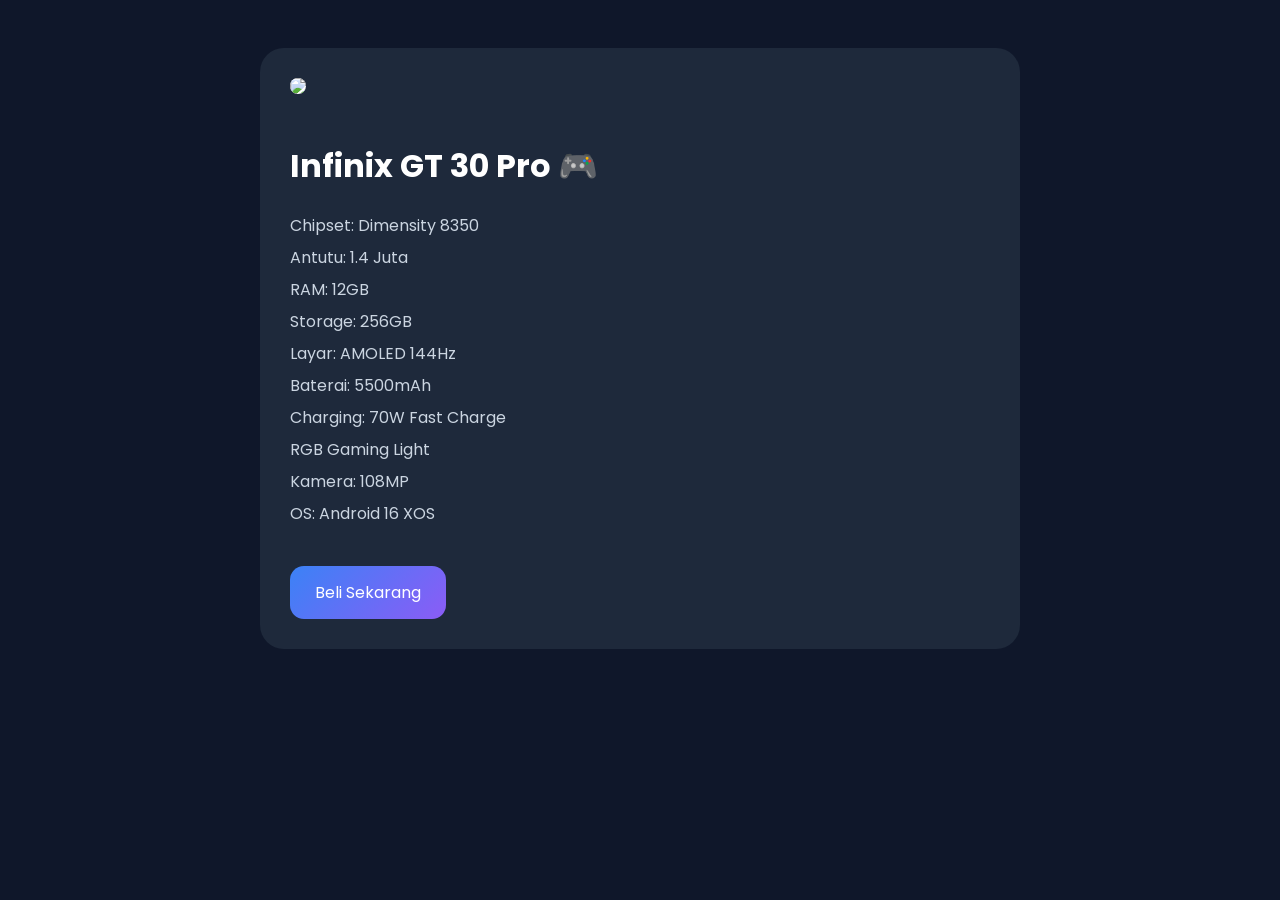
==== a56.html @ bab8f14b "Create a56.html" ====
<!-- FILE: gt30pro.html -->

<!DOCTYPE html>
<html lang="id">
<head>
<meta charset="UTF-8">
<meta name="viewport" content="width=device-width, initial-scale=1.0">
<title>Infinix GT 30 Pro</title>

<link href="https://fonts.googleapis.com/css2?family=Poppins:wght@300;400;500;600;700&display=swap" rel="stylesheet">

<style>

body{
font-family:Poppins,sans-serif;
background:#0f172a;
color:white;
padding:40px;
}

.card{
max-width:700px;
margin:auto;
background:#1e293b;
padding:30px;
border-radius:24px;
}

img{
width:100%;
border-radius:20px;
margin-bottom:20px;
background:white;
}

h1{
margin-bottom:20px;
}

p{
line-height:2;
color:#cbd5e1;
}

.btn{
display:inline-block;
margin-top:20px;
padding:14px 25px;
border-radius:14px;
text-decoration:none;
color:white;
background:linear-gradient(135deg,#3b82f6,#8b5cf6);
}

</style>
</head>
<body>

<div class="card">

<img src="https://fdn2.gsmarena.com/vv/bigpic/infinix-gt-30-pro.jpg">

<h1>Infinix GT 30 Pro 🎮</h1>

<p>
Chipset: Dimensity 8350
<br>
Antutu: 1.4 Juta
<br>
RAM: 12GB
<br>
Storage: 256GB
<br>
Layar: AMOLED 144Hz
<br>
Baterai: 5500mAh
<br>
Charging: 70W Fast Charge
<br>
RGB Gaming Light
<br>
Kamera: 108MP
<br>
OS: Android 16 XOS
</p>

<a class="btn" href="https://tokopedia.com" target="_blank">
Beli Sekarang
</a>

</div>

</body>
</html>
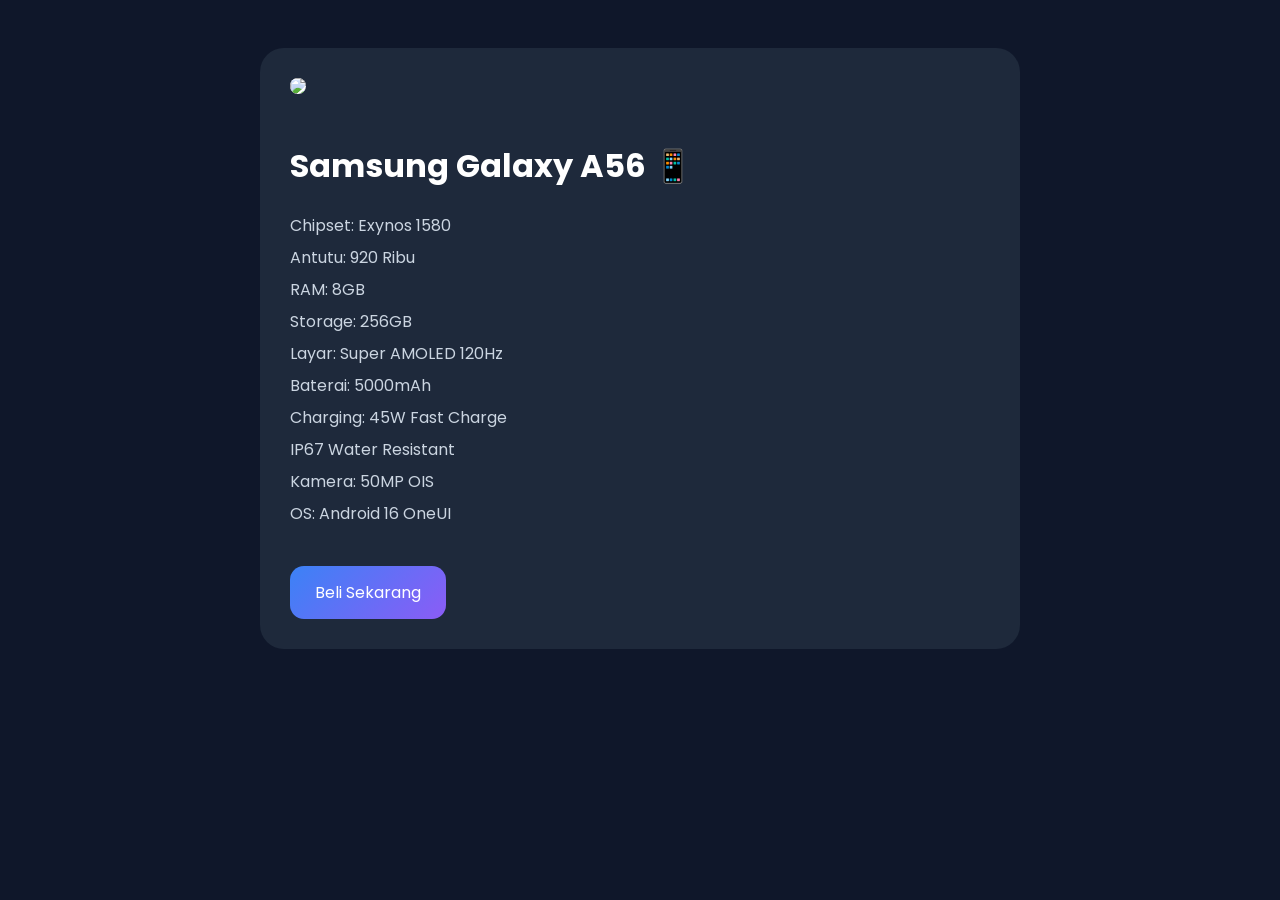
==== commit 2ebe6ce9: "Update a56.html" ====
--- a/a56.html
+++ b/a56.html
@@ -1,11 +1,11 @@
-<!-- FILE: gt30pro.html -->
+<!-- FILE: a56.html -->
 
 <!DOCTYPE html>
 <html lang="id">
 <head>
 <meta charset="UTF-8">
 <meta name="viewport" content="width=device-width, initial-scale=1.0">
-<title>Infinix GT 30 Pro</title>
+<title>Samsung Galaxy A56</title>
 
 <link href="https://fonts.googleapis.com/css2?family=Poppins:wght@300;400;500;600;700&display=swap" rel="stylesheet">
 
@@ -58,30 +58,30 @@
 
 <div class="card">
 
-<img src="https://fdn2.gsmarena.com/vv/bigpic/infinix-gt-30-pro.jpg">
+<img src="https://fdn2.gsmarena.com/vv/bigpic/samsung-galaxy-a56.jpg">
 
-<h1>Infinix GT 30 Pro 🎮</h1>
+<h1>Samsung Galaxy A56 📱</h1>
 
 <p>
-Chipset: Dimensity 8350
+Chipset: Exynos 1580
 <br>
-Antutu: 1.4 Juta
+Antutu: 920 Ribu
 <br>
-RAM: 12GB
+RAM: 8GB
 <br>
 Storage: 256GB
 <br>
-Layar: AMOLED 144Hz
+Layar: Super AMOLED 120Hz
 <br>
-Baterai: 5500mAh
+Baterai: 5000mAh
 <br>
-Charging: 70W Fast Charge
+Charging: 45W Fast Charge
 <br>
-RGB Gaming Light
+IP67 Water Resistant
 <br>
-Kamera: 108MP
+Kamera: 50MP OIS
 <br>
-OS: Android 16 XOS
+OS: Android 16 OneUI
 </p>
 
 <a class="btn" href="https://tokopedia.com" target="_blank">
